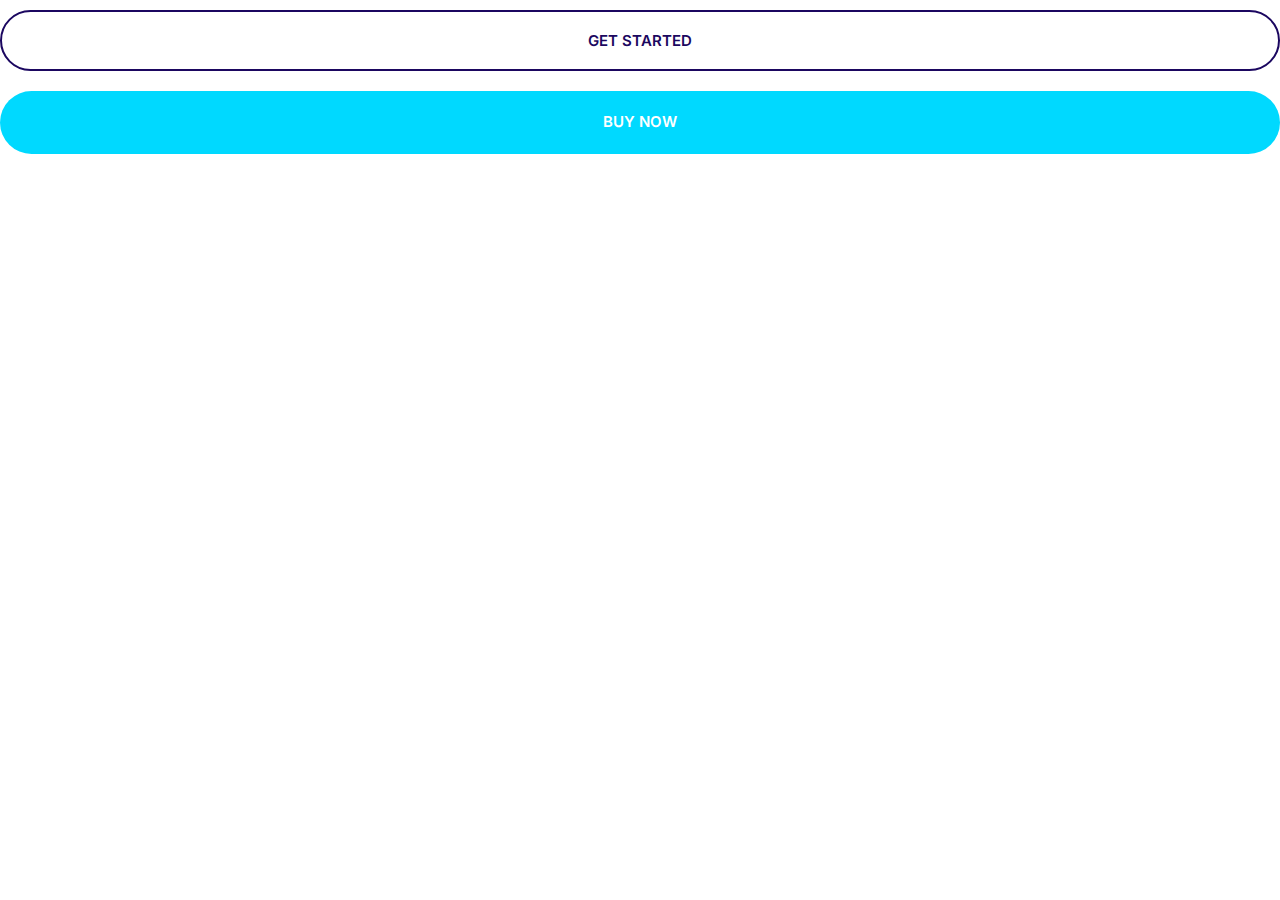
==== index.html @ 7260bc66 "create button components." ====
<!DOCTYPE html>
<html lang="en">
<head>
    <meta charset="UTF-8">
    <meta name="viewport" content="width=device-width, initial-scale=1.0">
    <title>Document</title>
    <link rel="preconnect" href="https://fonts.googleapis.com">
    <link rel="preconnect" href="https://fonts.gstatic.com" crossorigin>
    <link href="https://fonts.googleapis.com/css2?family=Inter:wght@400;700&display=swap" rel="stylesheet">
    <link rel="stylesheet" href="css/normalize.css">
    <link rel="stylesheet" href="css/style.css">
</head>
<body>
<button class="btn btn--outline btn--block">Get started</button>
<a href="#" class="btn btn--secondary btn--block">Buy now</a>
</body>
</html>
---- css/style.css ----
:root{
    --color-primary: #2584ff;
    --color-secondary: #00d9ff;
    --color-accent: #ff3400;
    --color-heading: #1b0760;
    --color-body: #918ca4;

}
*, *::after, *::before{
    box-sizing: border-box;
}
html{
    font-size: 62.5%;
}
body{
    font-family: 'Inter',Arial, Helvetica, sans-serif;
    color: var(--color-body);
    font-size: 2.4rem;
    line-height: 1.5;
}
h1, h2, h3{
    color: var(--color-heading);
    margin-bottom: 1rem;
}
h1{
    font-size: 7rem ;
}
h2{
    font-size: 4rem;
}
h3{
    font-size: 3rem;   
}
p{
    margin-top: 0;
}
@media screen and (min-width: 1024px) {
    body {
        font-size: 1.8rem;       
    }
    h1 {
        font-size: 8rem;
    }
    h2 {
        font-size: 4rem;
    }
    h3 {
        font-size: 2.4rem;
    }
}
/* Links */
a{
    text-decoration: none;
}
.link-arrow{
    color: var(--color-accent);
    text-transform: uppercase;
    font-size: 2rem;
    font-weight: bold;
}

.link-arrow::after{
    content: "-->";
    margin-left: 5px;
    transition: margin .15s;
}
.link-arrow:hover::after{
    margin-left:10px;
}
@media  screen and (min-width: 1024px) {
    .link-arrow{
        font-size: 1.5rem;
    }
}

/* Badges */

.badge{
   border-radius: 20px; 
   font-size: 2rem ;
   font-weight: bold;
   padding: 0.5rem 2rem;
   white-space: nowrap;
}
.badge--primary{
    background-color: var(--colofr-primary);
    color: #fff;
}
.badge--secondary{
    background-color: var(--color-secondary);
    color: #fff;
}
.badge--small{
    font-size: 1.6rem;
}

@media  screen and (min-width: 1024px) {
    .badge{
        font-size: 1.5rem;
    }
    .badge--small{
        font-size: 1.2rem;
    }
}

/* Lists */

.list{
    list-style: none;
    padding-left: 0;
    color: var(--color-heading)
}
.list--inline .list__item{
    display: inline-block;
    margin-right: 2rem;
}
.list--tick{
    list-style-image: url(../images/tick.svg);
    padding-left: 3rem;
}
.list--tick .list__item{
    padding-left: 0.5rem;
    margin-bottom: 1rem;
}
@media screen and (min-width:1024px){
    .list--tick .list__item{
        padding-left: 0 ;
    }
}
/* Icons i need to do */


/* bottons */

.btn{
   border-radius: 40px;
   border: 0;
   cursor: pointer;
   font-size: 1.8rem;
   font-weight: 600;
   margin: 1rem 0;
   padding: 2rem 3rem;
   text-align: center;
   text-transform: uppercase;
   white-space: nowrap; 
}
.btn--primary{
    background-color: var(--color-primary);
    color: #fff;
}
.btn--primary:hover{
    background-color: #3a8ffd;

}
.btn--secondary{
    background-color: var(--color-secondary);
    color: #fff;
}
.btn--secondary:hover{
    background-color: #00c8eb;
}
.btn--accent{
    background-color: var(--color-accent);
    color: #fff;
} 
.btn--block{
    width: 100%;
    display: inline-block;
}
.btn--outline{
    background: #fff;
    color: var(--color-heading);
    border: 2px solid var(--color-heading);
}
.btn--outline:hover{
    background: var(--color-heading);
    color: #fff;
}
@media  screen and (min-width: 1024px) {
    .btn{
        font-size: 1.5rem;
    }
}
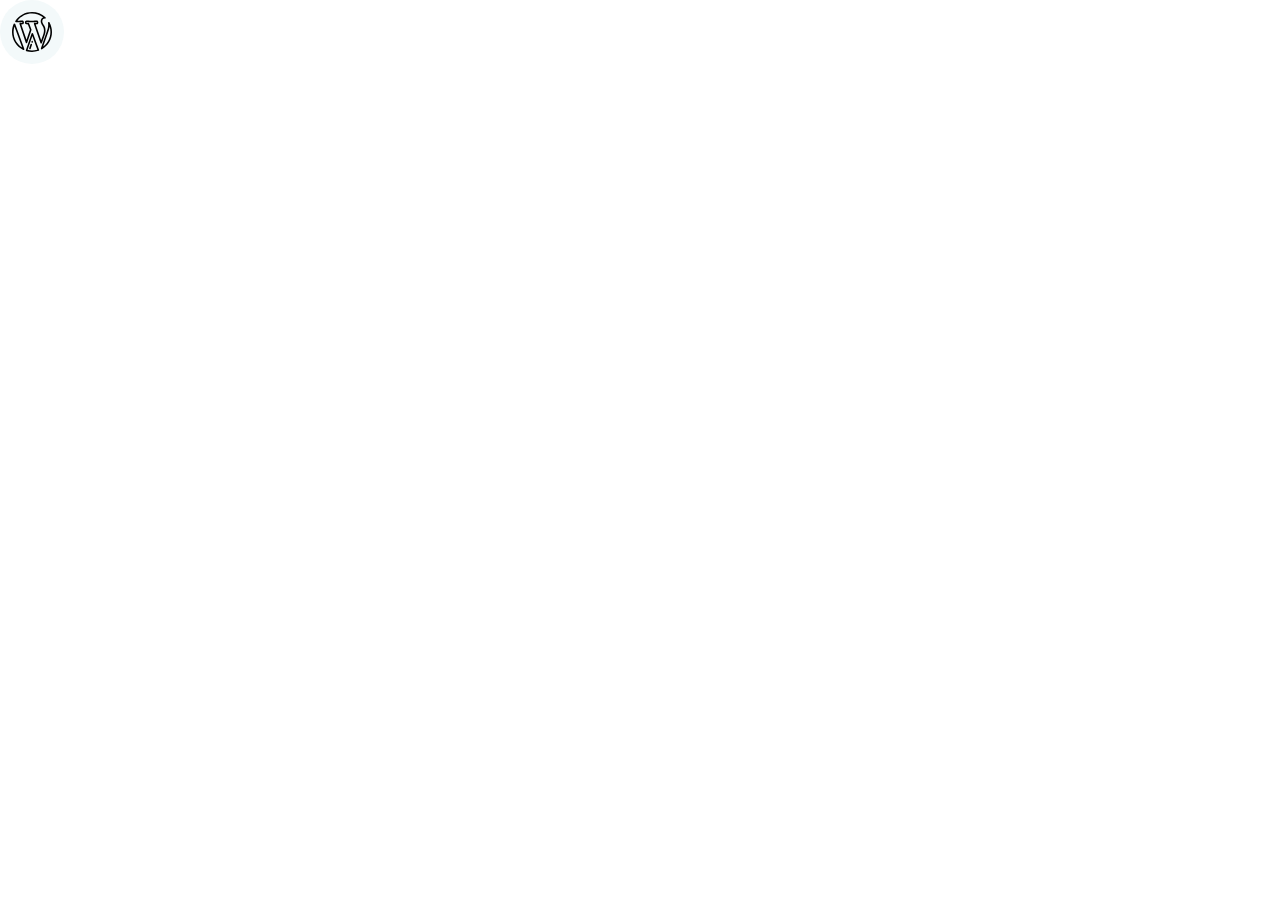
==== commit 532ddf7a: "sprit all the icons and bring it to page." ====
--- a/index.html
+++ b/index.html
@@ -11,7 +11,10 @@
     <link rel="stylesheet" href="css/style.css">
 </head>
 <body>
-<button class="btn btn--outline btn--block">Get started</button>
-<a href="#" class="btn btn--secondary btn--block">Buy now</a>
+<span class="icon-container">
+    <svg class="icon">
+        <use xlink:href="images/sprite.svg#wordpress"></use>
+    </svg>
+</span>
 </body>
 </html>  --- a/css/style.css
+++ b/css/style.css
@@ -4,7 +4,8 @@
     --color-accent: #ff3400;
     --color-heading: #1b0760;
     --color-body: #918ca4;
-
+    --color-border: #ccc;
+    --border-radius: 30px;
 }
 *, *::after, *::before{
     box-sizing: border-box;
@@ -180,4 +181,55 @@
     .btn{
         font-size: 1.5rem;
     }
-} +} 
+
+/* inputs */
+.input{
+    border-radius: var(--border-radius);
+    border: 1px solid var(--color-border);
+    color: var(--color-heading);
+    font-size: 2rem;
+    outline: 0;
+    padding: 1.5rem 3.5rem;
+}
+::placeholder{
+    color: #cdcbd7 ;
+}
+.input-group{
+    border: 1px solid var(--color-border);
+    border-radius: var(--border-radius);
+    display: flex; 
+    
+    
+}
+.input-group .input{
+    border: 0;
+    flex-grow: 1;
+}
+.input-group .btn{
+    margin: 4px;
+}
+@media screen and (min-width:1024px){
+    .input{
+        font-size: 1.5rem;
+    }
+}
+
+/* Incons */
+
+.icon{
+    width: 40px;
+    height: 40px;
+}
+.icon--primary{
+    fill:var(--color-primary)
+}
+.icon-container{
+    background: #f3f9fa;
+    width: 64px ;
+    height: 64px;
+    border-radius: 100%;
+    display: inline-flex;
+    justify-content: center;
+    align-items: center; 
+}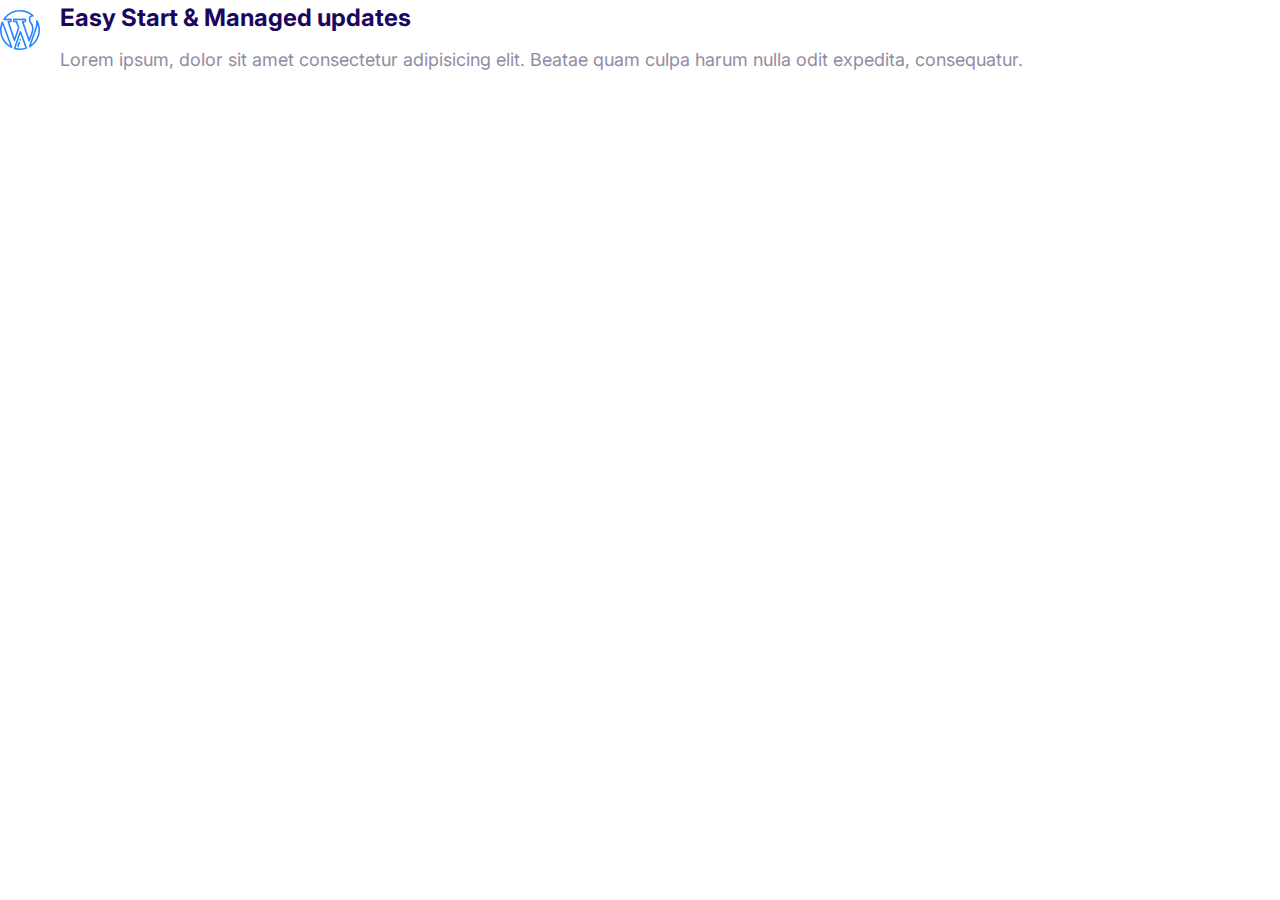
==== commit 9242a408: "create media component." ====
--- a/index.html
+++ b/index.html
@@ -11,10 +11,16 @@
     <link rel="stylesheet" href="css/style.css">
 </head>
 <body>
-<span class="icon-container">
-    <svg class="icon">
-        <use xlink:href="images/sprite.svg#wordpress"></use>
-    </svg>
-</span>
+<div class="media">
+    <div class="media__image">
+            <svg class="icon icon--primary">
+                <use xlink:href="images/sprite.svg#wordpress"></use>
+            </svg> 
+    </div>
+    <div class="media__body">
+        <h3 class="media__title">Easy Start & Managed updates</h3>
+        <p>Lorem ipsum, dolor sit amet consectetur adipisicing elit. Beatae quam culpa harum nulla odit expedita, consequatur.</p>
+    </div>
+</div>
 </body>
 </html>  --- a/css/style.css
+++ b/css/style.css
@@ -202,9 +202,10 @@
     
     
 }
-.input-group .input{
+.input-group .input{ 
     border: 0;
     flex-grow: 1;
+    padding: 1.5rem 1rem;
 }
 .input-group .btn{
     margin: 4px;
@@ -232,4 +233,19 @@
     display: inline-flex;
     justify-content: center;
     align-items: center; 
+} 
+
+/* Media */
+
+.media{
+    display: flex;
+}
+.media__title{
+   margin-top: 0; 
+}
+.media__body{
+    margin:0 2rem;
+}
+.media__image{
+    margin-top: 1rem;
 }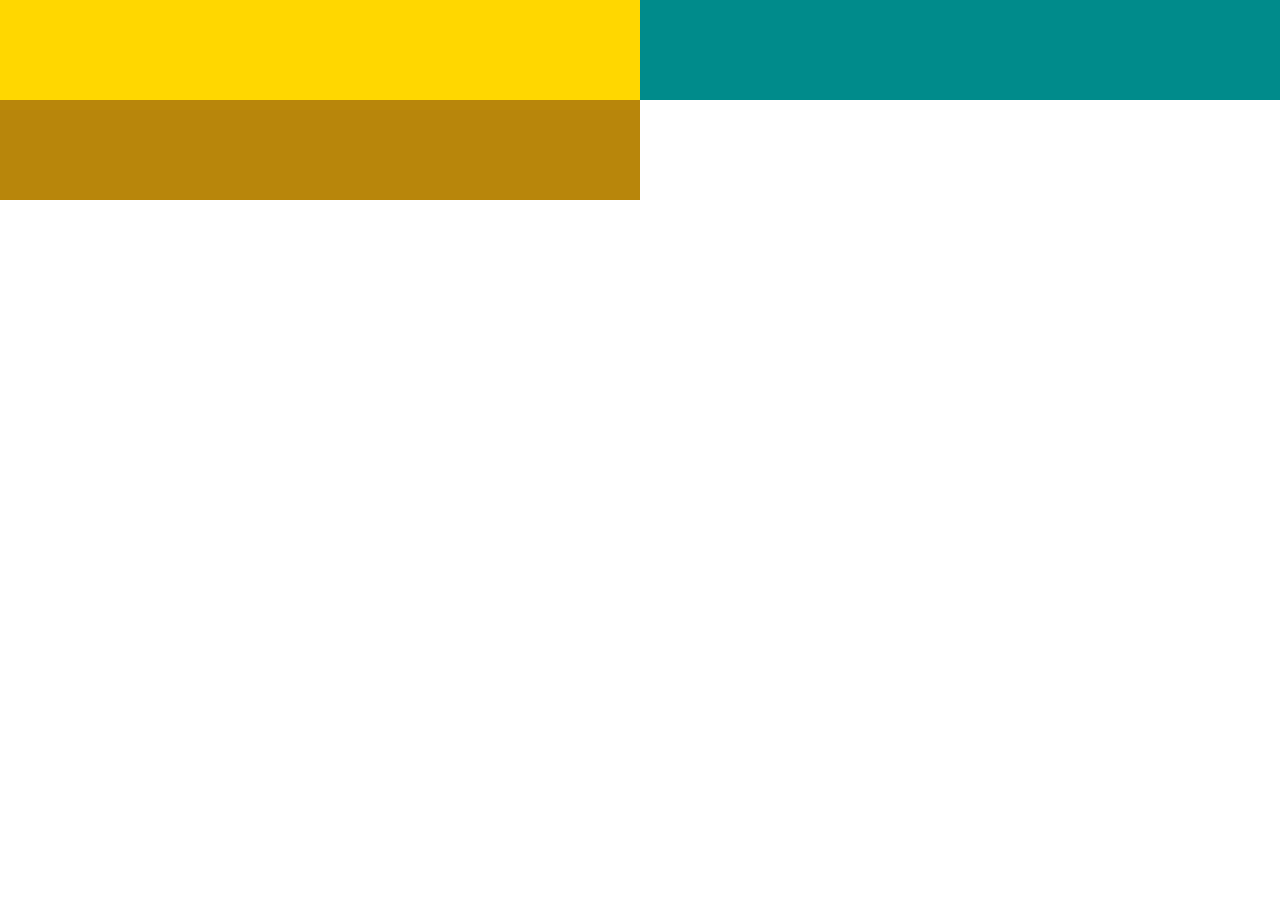
==== commit ecbf4bff: "Added grid component." ====
--- a/index.html
+++ b/index.html
@@ -11,16 +11,11 @@
     <link rel="stylesheet" href="css/style.css">
 </head>
 <body>
-<div class="media">
-    <div class="media__image">
-            <svg class="icon icon--primary">
-                <use xlink:href="images/sprite.svg#wordpress"></use>
-            </svg> 
-    </div>
-    <div class="media__body">
-        <h3 class="media__title">Easy Start & Managed updates</h3>
-        <p>Lorem ipsum, dolor sit amet consectetur adipisicing elit. Beatae quam culpa harum nulla odit expedita, consequatur.</p>
-    </div>
+<div class="grid grid--2">
+    <div style="height: 100px; background-color: gold;"></div>
+    <div style="height: 100px; background-color: darkcyan;"></div>
+    <div style="height: 100px; background-color: darkgoldenrod;"></div>
 </div>
+
 </body>
 </html>  --- a/css/style.css
+++ b/css/style.css
@@ -4,6 +4,7 @@
     --color-accent: #ff3400;
     --color-heading: #1b0760;
     --color-body: #918ca4;
+    --color-body-darker: #5c5577;
     --color-border: #ccc;
     --border-radius: 30px;
 }
@@ -248,4 +249,63 @@
 }
 .media__image{
     margin-top: 1rem;
+}
+
+/* quotes */
+
+.quote{
+    font-size: 3rem;
+    font-style: italic;
+    color: var(--color-body-darker);
+}
+.quote__text::before{
+    content: open-quote;
+}
+.quote__text::after{
+    content: close-quote;
+} 
+.quote__author{
+    font-size: 3rem;
+    font-weight: 500;
+    font-style: normal;
+    margin-bottom: 0;
+}
+.quote__company{
+    color: var(--color-heading);
+    opacity: .4;
+    font-size: 2rem;
+    font-style: normal;
+}
+.quote__line{
+    position: relative;
+    bottom: 8px;
+}
+
+@media screen and (min-width: 1024px){
+    .quote{
+        font-size: 2rem;
+    }
+    .quote__author{
+        font-size: 2.4rem;
+    }
+    .quote__company{
+        font-size: 1.6rem;
+    }
+}
+
+/* Grids */
+
+.grid{
+    display: grid;
+}
+
+@media screen and (min-width: 768px){
+   .grid--2{
+    grid-template-columns: repeat(2, 1fr);
+   } 
+}
+@media screen and (min-width: 1024px){
+   .grid--3{
+    grid-template-columns: repeat(3, 1fr);
+   } 
 }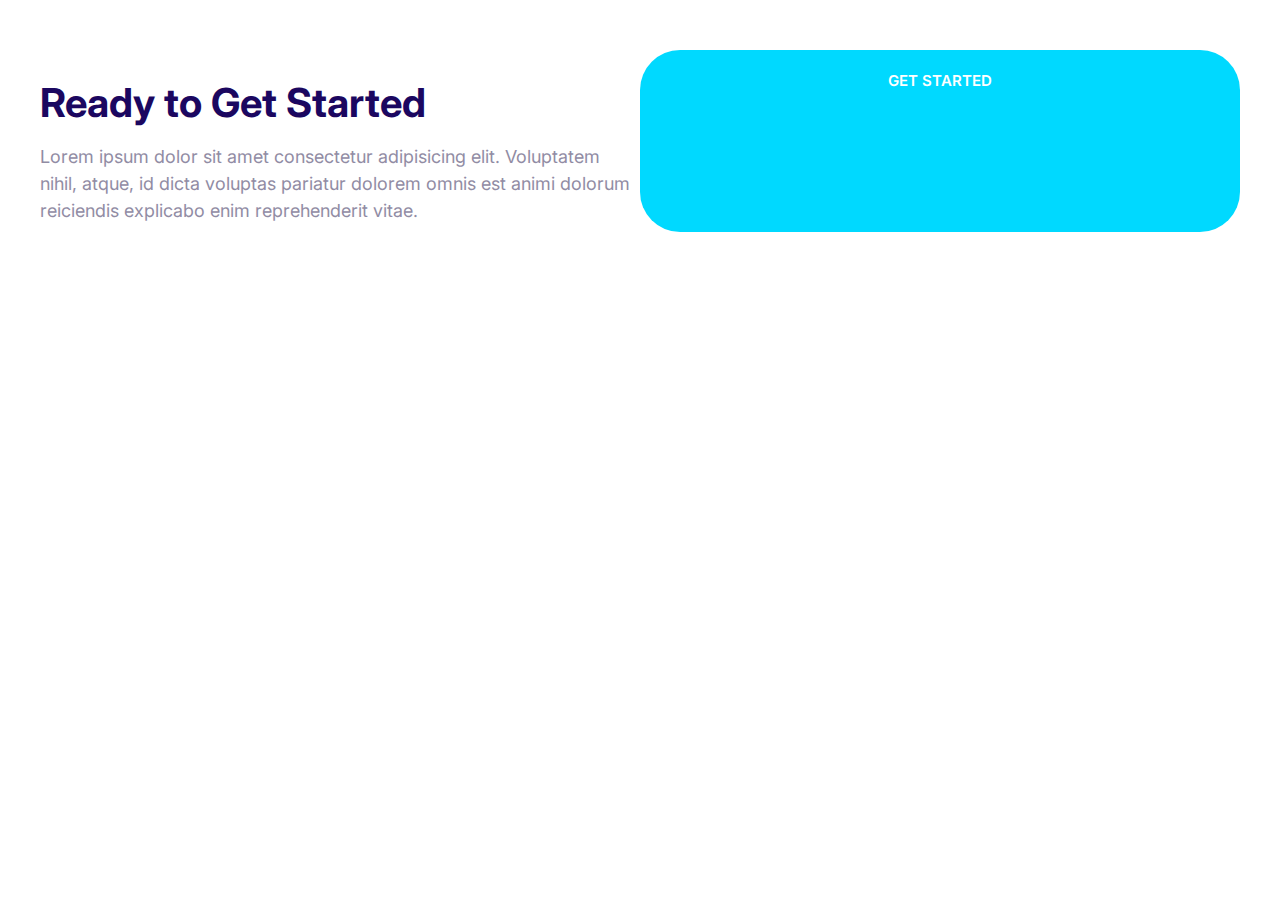
==== commit c6fdb7c4: "Adding quotes and testiomonal components." ====
--- a/index.html
+++ b/index.html
@@ -11,11 +11,15 @@
     <link rel="stylesheet" href="css/style.css">
 </head>
 <body>
-<div class="grid grid--2">
-    <div style="height: 100px; background-color: gold;"></div>
-    <div style="height: 100px; background-color: darkcyan;"></div>
-    <div style="height: 100px; background-color: darkgoldenrod;"></div>
+    <div class="callout callout--primary">
+        <div class="grid grid--2">
+            <div class="callout__content">
+                <h2>Ready to Get Started</h2>
+                <p>Lorem ipsum dolor sit amet consectetur adipisicing elit. Voluptatem nihil, atque, id dicta voluptas pariatur dolorem omnis est animi dolorum reiciendis explicabo enim reprehenderit vitae.</p>
+            </div>
+            <a href="#" class="btn btn--secondary">Get Started</a>
+        </div>
+    </div>
 </div>
-
 </body>
 </html>  --- a/css/style.css
+++ b/css/style.css
@@ -226,6 +226,13 @@
 .icon--primary{
     fill:var(--color-primary)
 }
+.icon--white{
+    fill: #fff;
+}
+.icon--small{
+    width: 30px;
+    height: 30px;
+}
 .icon-container{
     background: #f3f9fa;
     width: 64px ;
@@ -235,7 +242,9 @@
     justify-content: center;
     align-items: center; 
 } 
-
+.icon-container--accent{
+    background: var(--color-accent);
+}
 /* Media */
 
 .media{
@@ -308,4 +317,40 @@
    .grid--3{
     grid-template-columns: repeat(3, 1fr);
    } 
+}
+
+/* Testimonial */
+
+.testimonial{
+    padding: 3rem;
+}
+.testimonial__image{
+    position: relative;
+}
+
+.testimonial__image > img{
+    width: 100%;
+}
+.testimonial__image  .icon-container{
+    position: absolute;
+    top: 3rem;
+    right: -32px;
+
+}
+
+@media screen and (min-width: 1024px){
+    .testimonial .quote,
+    .testimonial .quote__author{
+        font-size: 2.4rem;
+    }
+    .testimonial .quote{
+        margin-left: 6rem;
+    }
+}
+
+/* callout */
+
+.callout{
+    padding: 4rem;
+    border-radius: 5px;
 }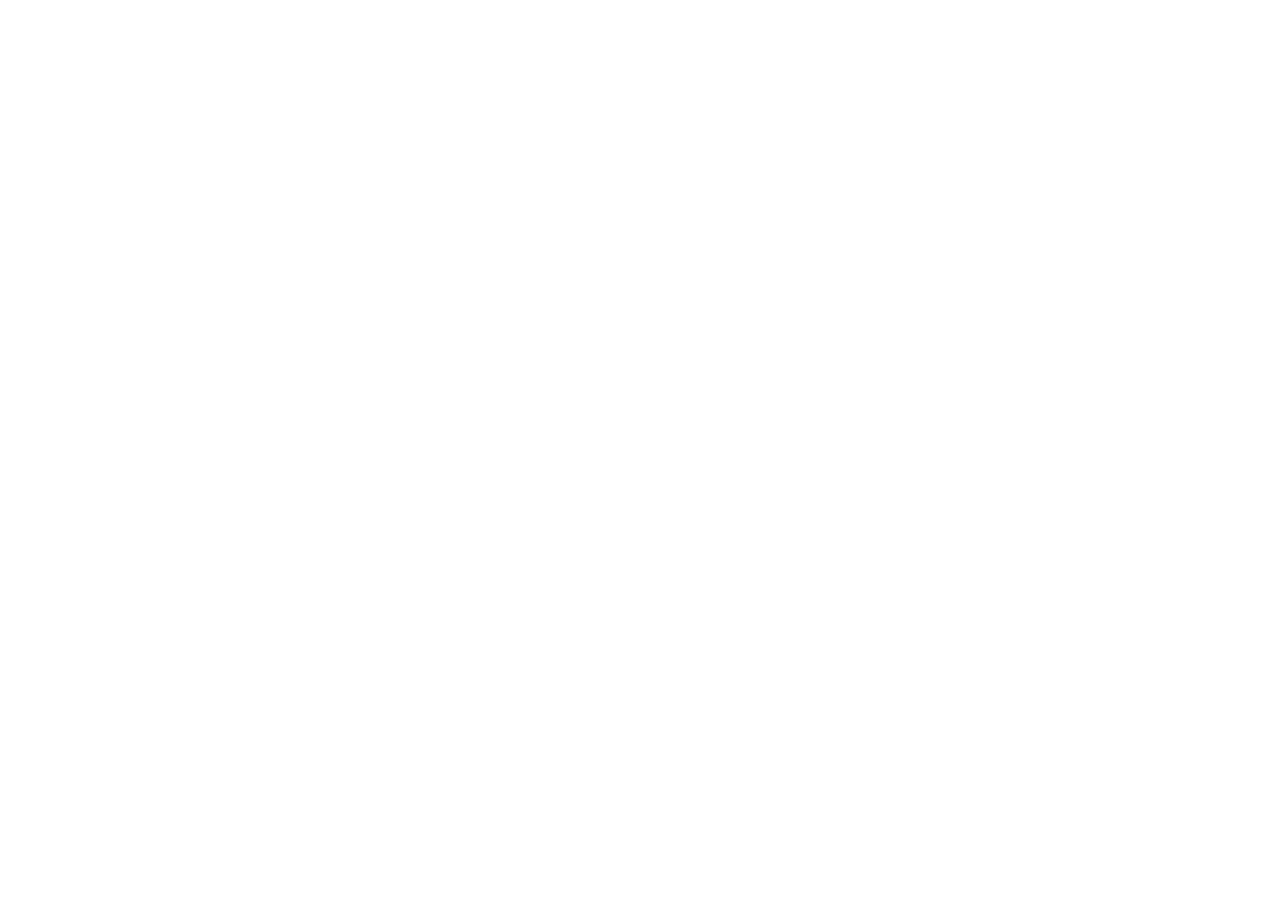
==== commit 24c01f31: "Added callout component." ====
--- a/index.html
+++ b/index.html
@@ -11,15 +11,6 @@
     <link rel="stylesheet" href="css/style.css">
 </head>
 <body>
-    <div class="callout callout--primary">
-        <div class="grid grid--2">
-            <div class="callout__content">
-                <h2>Ready to Get Started</h2>
-                <p>Lorem ipsum dolor sit amet consectetur adipisicing elit. Voluptatem nihil, atque, id dicta voluptas pariatur dolorem omnis est animi dolorum reiciendis explicabo enim reprehenderit vitae.</p>
-            </div>
-            <a href="#" class="btn btn--secondary">Get Started</a>
-        </div>
-    </div>
-</div>
+
 </body>
 </html>  --- a/css/style.css
+++ b/css/style.css
@@ -165,6 +165,10 @@
     background-color: var(--color-accent);
     color: #fff;
 } 
+.btn--stretched{
+    padding-left: 6rem;
+    padding-right: 6rem;
+}
 .btn--block{
     width: 100%;
     display: inline-block;
@@ -353,4 +357,33 @@
 .callout{
     padding: 4rem;
     border-radius: 5px;
+}
+.callout--primary{
+    background: var(--color-primary);
+    color: #fff;
+}
+.callout__heading{
+    color: #fff;
+    margin-top: 0;
+    font-size: 3rem;
+}
+.callout .btn{
+    justify-self: center;
+    align-self: center; 
+}
+.callout__content{
+    text-align: center;
+}
+
+@media  screen and (min-width: 1024px) {
+    .callout .grid--2{
+        grid-template-columns: 1fr auto;
+    }
+    .callout__content{
+        text-align: left;
+    }
+    .callout .btn{
+        justify-self: start;
+        margin: 0 2rem;
+    }
 }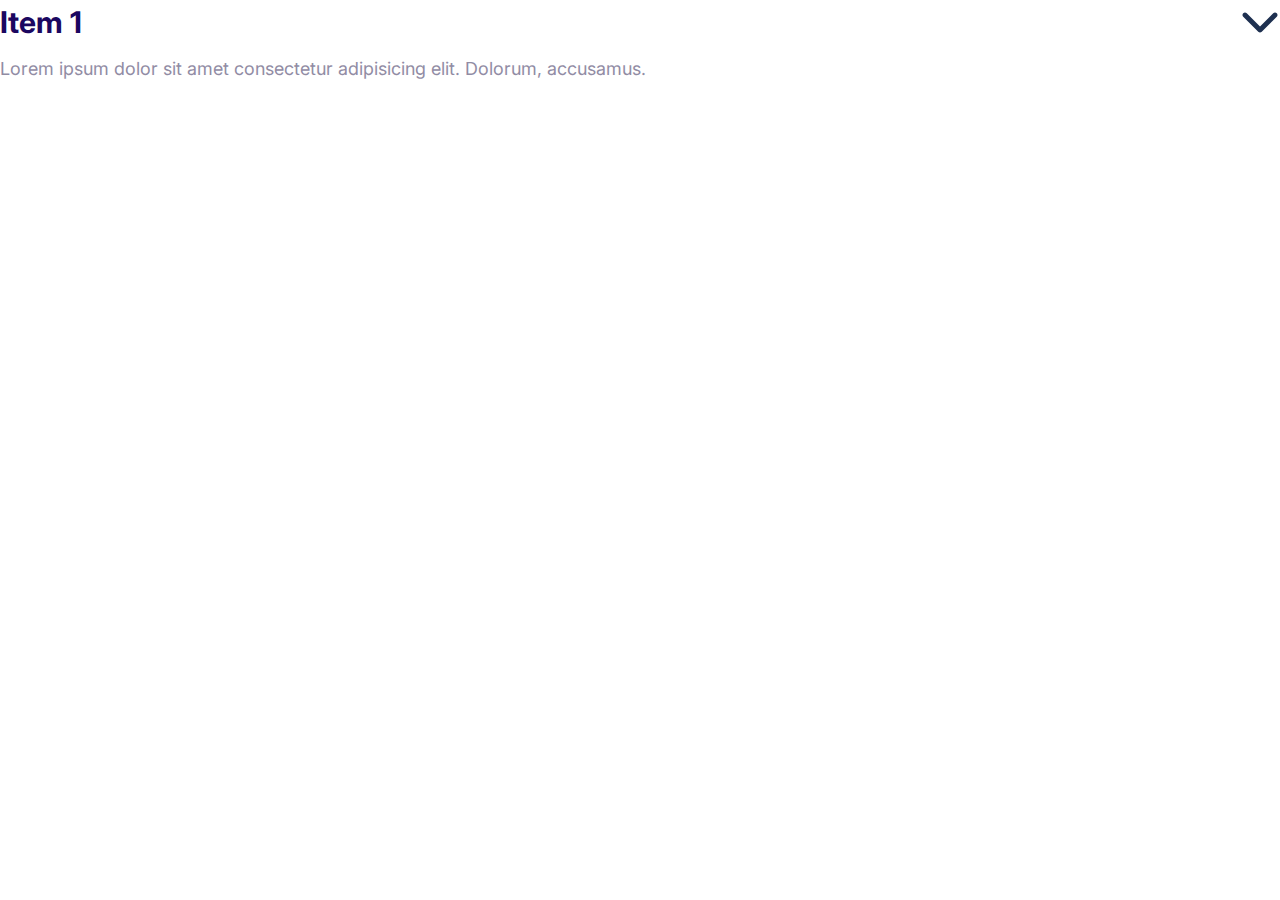
==== commit 9aba560e: "adding to github" ====
--- a/index.html
+++ b/index.html
@@ -11,6 +11,19 @@
     <link rel="stylesheet" href="css/style.css">
 </head>
 <body>
+    <div class="collapsible collapsible--expanded">
+        <header class="collapsible__header">
+            <h2 class="collapsible__heading">Item 1</h2>
+    <svg class="icon icon--chevron" xmlns="http://www.w3.org/2000/svg" height="16" width="16"
+        viewBox="0 0 512 512"><!--!Font Awesome Free 6.5.1 by @fontawesome - https://fontawesome.com License - https://fontawesome.com/license/free Copyright 2023 Fonticons, Inc.-->
+        <path opacity="1" fill="#1E3050"
+            d="M233.4 406.6c12.5 12.5 32.8 12.5 45.3 0l192-192c12.5-12.5 12.5-32.8 0-45.3s-32.8-12.5-45.3 0L256 338.7 86.6 169.4c-12.5-12.5-32.8-12.5-45.3 0s-12.5 32.8 0 45.3l192 192z" />
+    </svg>
+        </header>
+        <div class="collapsible__content">
+            Lorem ipsum dolor sit amet consectetur adipisicing elit. Dolorum, accusamus.
+        </div>
+    </div>
 
 </body>
 </html>  --- a/css/style.css
+++ b/css/style.css
@@ -386,4 +386,18 @@
         justify-self: start;
         margin: 0 2rem;
     }
+}
+
+/* collapsibles */
+.collapsible__header{
+    display: flex;
+    justify-content: space-between;
+
+}
+.collapsible__heading{
+    margin-top: 0;
+    font-size: 3rem;
+}
+.icon--chevron{
+    fill: #fff;
 }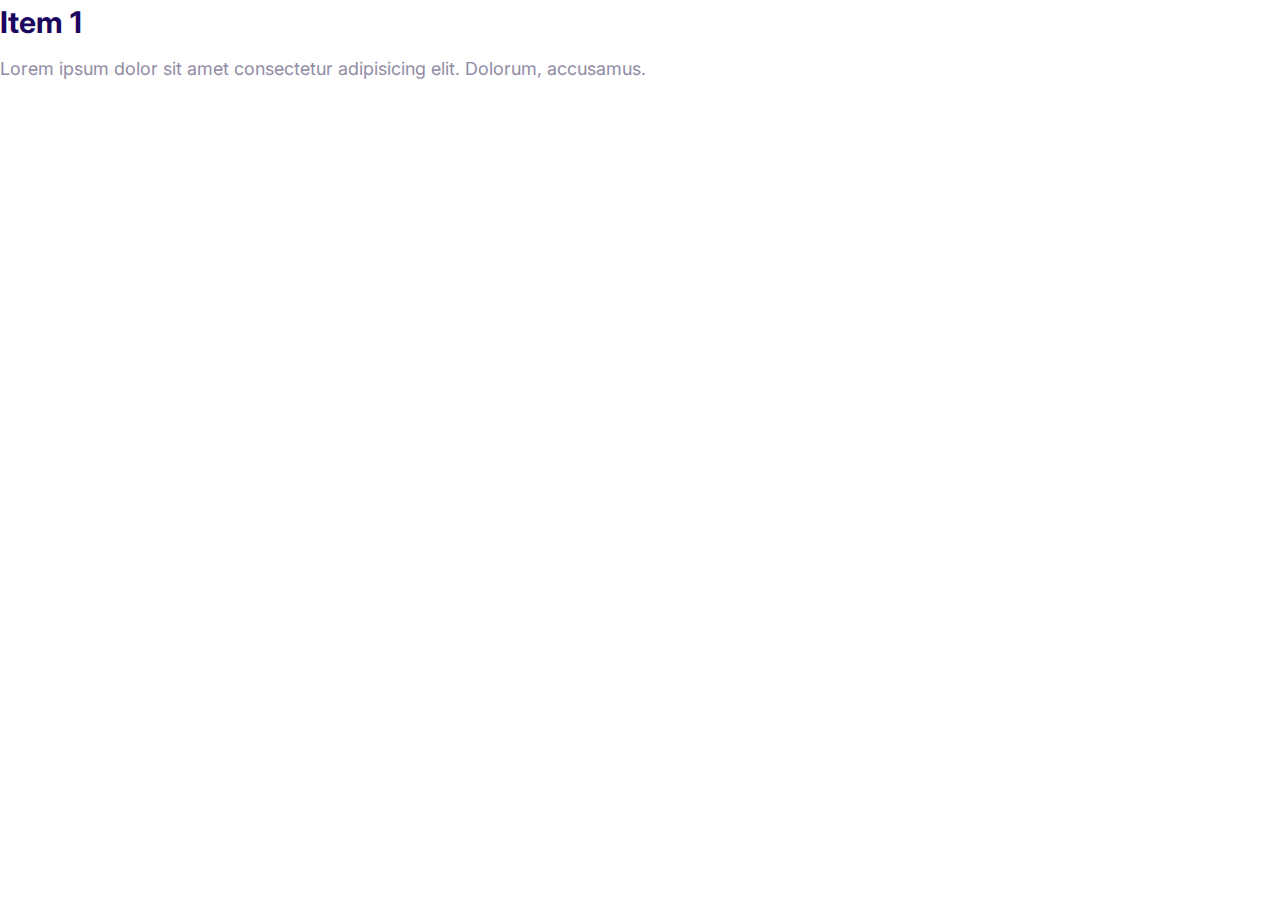
==== commit 05f1ea96: "added navbar and collapsiles component." ====
--- a/index.html
+++ b/index.html
@@ -14,16 +14,14 @@
     <div class="collapsible collapsible--expanded">
         <header class="collapsible__header">
             <h2 class="collapsible__heading">Item 1</h2>
-    <svg class="icon icon--chevron" xmlns="http://www.w3.org/2000/svg" height="16" width="16"
-        viewBox="0 0 512 512"><!--!Font Awesome Free 6.5.1 by @fontawesome - https://fontawesome.com License - https://fontawesome.com/license/free Copyright 2023 Fonticons, Inc.-->
-        <path opacity="1" fill="#1E3050"
-            d="M233.4 406.6c12.5 12.5 32.8 12.5 45.3 0l192-192c12.5-12.5 12.5-32.8 0-45.3s-32.8-12.5-45.3 0L256 338.7 86.6 169.4c-12.5-12.5-32.8-12.5-45.3 0s-12.5 32.8 0 45.3l192 192z" />
-    </svg>
+            <svg class="icon icon--white">
+                <use xlink:href="images/sprite__.svg#chevron"></use>
+            </svg>
         </header>
         <div class="collapsible__content">
             Lorem ipsum dolor sit amet consectetur adipisicing elit. Dolorum, accusamus.
         </div>
     </div>
-
+  <script src="./js/main.js"></script>
 </body>
 </html>  --- a/css/style.css
+++ b/css/style.css
@@ -400,4 +400,30 @@
 }
 .icon--chevron{
     fill: #fff;
+}
+/* Navigation Bar */
+.nav{
+    background: #000;
+    display: flex;
+    justify-content: space-between;
+    flex-wrap: wrap;
+    padding: 1rem;
+}
+.nav__list{
+    width: 100%;
+}
+
+.nav__item{
+    padding: 0.5rem 2rem;
+    border-bottom: 1px solid #222;
+}
+.nav__item > a{
+    color: #d2d0db;
+    transition: color .3s;
+}
+.nav__item>a:hover{
+    color: #fff;
+}
+.nav__toggler{
+    opacity: .5;
 }